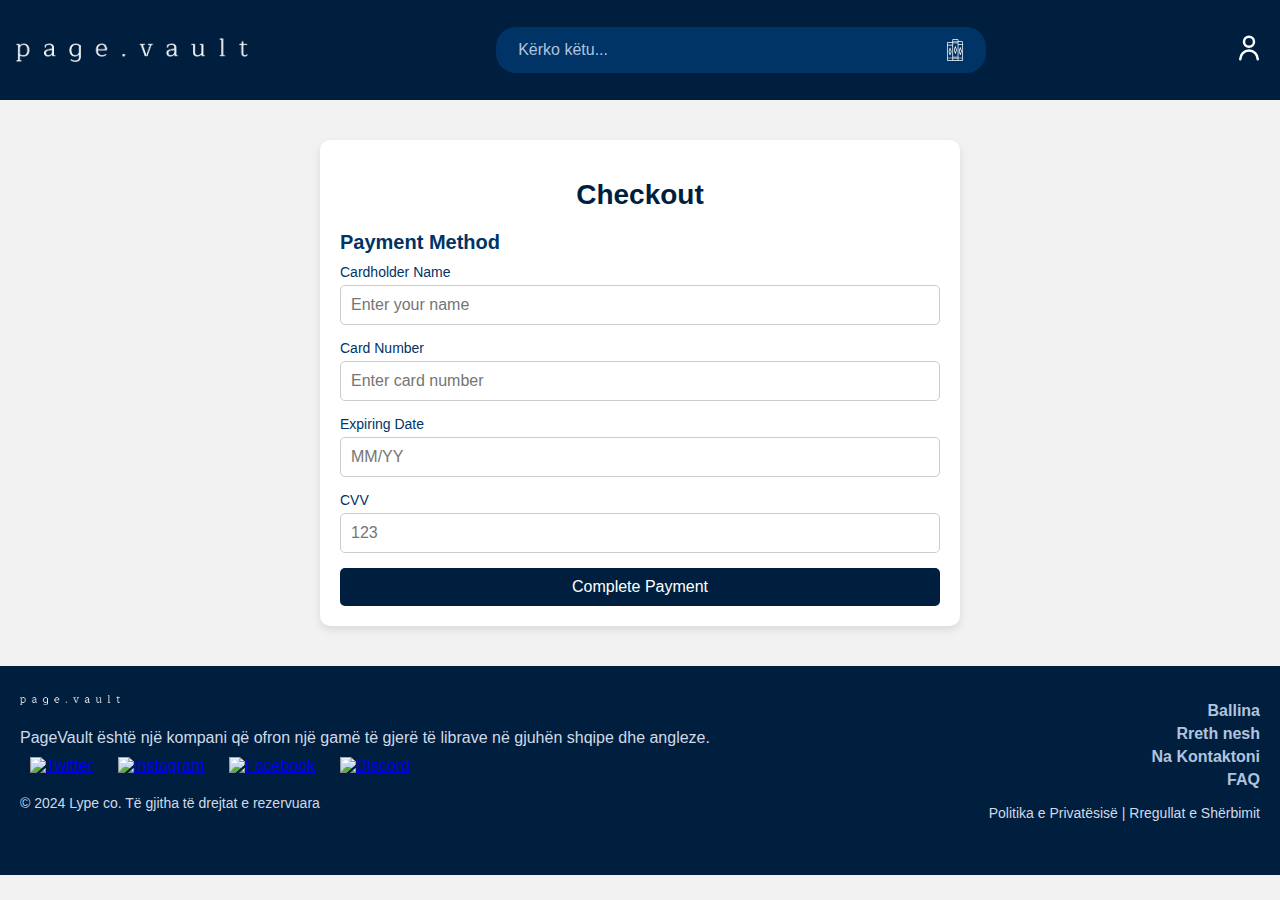
==== index.html @ 58ddebc7 "FrontEnd section" ====
<!DOCTYPE html>
<html lang="en">
<head>
  <meta charset="UTF-8">
  <meta name="viewport" content="width=device-width, initial-scale=1.0">
  <title>Checkout</title>
  <style>
    /* General Styles */
    body {
      margin: 0;
      font-family: 'Poppins', Arial, sans-serif;
      background-color: #f2f2f2;
    }

    /* Checkout Container */
    .checkout-container {
      max-width: 600px;
      margin: 40px auto;
      background: #fff;
      box-shadow: 0 4px 8px rgba(0, 0, 0, 0.1);
      border-radius: 10px;
      overflow: hidden;
      padding: 20px;
    }

    .checkout-container h1 {
      font-size: 28px;
      color: #001f3f;
      text-align: center;
      margin-bottom: 20px;
    }

    .payment-section h2 {
      font-size: 20px;
      color: #003366;
      margin-bottom: 10px;
    }

    /* Card Options */
    .card-options {
      display: flex;
      justify-content: center;
      gap: 20px;
      margin-bottom: 20px;
    }

    .card-options img {
      width: 60px;
      height: auto;
      border-radius: 5px;
      transition: transform 0.3s ease;
      cursor: pointer;
    }

    .card-options img:hover {
      transform: scale(1.1);
    }

    /* Form Styling */
    #checkout-form {
      display: flex;
      flex-direction: column;
      gap: 15px;
    }

    .form-group {
      display: flex;
      flex-direction: column;
    }

    .form-group label {
      font-size: 14px;
      color: #003366;
      margin-bottom: 5px;
    }

    .form-group input {
      padding: 10px;
      font-size: 16px;
      border: 1px solid #ccc;
      border-radius: 5px;
      outline: none;
      font-family: inherit;
    }

    .form-group input:focus {
      border-color: #001f3f;
    }

    /* Submit Button */
    #submit-btn {
      background-color: #001f3f;
      color: #fff;
      font-size: 16px;
      padding: 10px 20px;
      border: none;
      border-radius: 5px;
      cursor: pointer;
      transition: background-color 0.3s ease;
    }

    #submit-btn:hover {
      background-color: #003366;
    }

    /* Confirmation Message */
    #confirmation-message {
      text-align: center;
      font-size: 16px;
      color: #003366;
      margin-top: 20px;
    }

    #confirmation-message.hidden {
      display: none;
    }
    nav {
      background-color: #001f3f; /* Dark blue background */
      display: flex;
      align-items: center;
      justify-content: space-between;
      padding: 10px 16px;
    }
    .menu {
      display: flex;
      align-items: center;
      justify-content: space-between;
      width: 100%;
    }
    .brand {
      display: flex;
      align-items: center;
      gap: 10px;
    }
    .menu-icon {
      height: 24px;
      cursor: pointer;
    }

    /* Search bar styling */
    .search-bar {
      display: flex;
      align-items: center;
      gap: 10px;
      background-color: #003366; /* Slightly lighter blue */
      padding: 12px 20px;
      border-radius: 20px;
      flex-grow: 1;
      max-width: 450px; /* Limits the search bar length */
      margin: 0 20px; /* Centers the search bar */
    }
    .search-bar input {
      border: none;
      outline: none;
      background: transparent;
      color: white;
      font-size: 16px;
      width: 100%; /* Allows input to fill the bar */
      font-family: inherit;
    }
    .search-bar input::placeholder {
      color: #b0c4de; /* Lighter placeholder text */
    }
    .search-bar img {
      height: 22px;
    }

    /* User icon section */
    .user-icon img {
      height: 30px;
      cursor: pointer;
    }

    /* Responsive adjustments */
    @media (min-width: 768px) {
      nav {
        flex-direction: row;
        height: 80px;
      }
      .menu {
        justify-content: space-between;
      }
    }
    footer {
      background-color: #001f3f; /* Dark blue background */
      color: #b0c4de; /* Light blue text */
      padding: 20px;
      font-family: Arial, sans-serif;
    }
    .footer-container {
      display: flex;
      flex-direction: column;
      justify-content: space-between;
      align-items: center;
      text-align: center;
    }
    .footer-container .left-side,
    .footer-container .right-side {
      margin-bottom: 20px;
    }
    .footer-container img {
      width: 100px;
      margin-bottom: 10px;
    }
    .company-info p {
      margin: 10px 0;
      color: #d1d9e6; /* Softer blue for text */
    }
    .social-icons a {
      margin: 0 10px;
      display: inline-block;
    }
    .social-icons img {
      width: 24px;
      transition: transform 0.3s ease;
    }
    .social-icons img:hover {
      transform: scale(1.1);
    }
    .trademark {
      font-size: 14px;
      margin-top: 10px;
      color: #d1d9e6;
    }
    .categories {
      list-style: none;
      padding: 0;
    }
    .categories li {
      margin: 5px 0;
    }
    .categories a {
      color: #b0c4de;
      text-decoration: none;
      font-weight: bold;
      transition: color 0.3s ease;
    }
    .categories a:hover {
      color: #7b9ed3; /* Yellow highlight */
    }
    .privacy-policy {
      font-size: 14px;
      color: #d1d9e6;
    }
    @media (min-width: 768px) {
      .footer-container {
        flex-direction: row;
        text-align: left;
      }
      .left-side {
        margin-right: 20px;
      }
      .right-side {
        text-align: right;
      }
    }
  </style>
</head>
<body>
  <nav>
    <!-- Left: Menu Icon and Brand Name -->
    <div class="menu">
      <div class="brand">
        <img src="photos/page.vault.png" alt="Menu Icon" class="menu-icon">
      </div>
  
      <!-- Middle: Centered Search Bar -->
      <div class="search-bar">
        <input type="text" placeholder="Kërko këtu...">
        <img src="icons/books-svgrepo-com (3).svg" alt="Search Icon">
      </div>
  
      <!-- Right: User Icon -->
      <div class="user-icon">
        <img src="icons/user (2).svg" alt="User Icon">
      </div>
    </div>
  </nav>

  <!-- Checkout Page -->
  <div class="checkout-container">
    <h1>Checkout</h1>
    <div class="payment-section">
      <h2>Payment Method</h2>
     

      <form id="checkout-form">
        <div class="form-group">
          <label for="card-name">Cardholder Name</label>
          <input type="text" id="card-name" placeholder="Enter your name">
        </div>

        <div class="form-group">
          <label for="card-number">Card Number</label>
          <input type="text" id="card-number" placeholder="Enter card number">
        </div>

        <div class="form-group">
          <label for="expiry">Expiring Date</label>
          <input type="text" id="expiry" placeholder="MM/YY">
        </div>

        <div class="form-group">
          <label for="cvv">CVV</label>
          <input type="password" id="cvv" placeholder="123">
        </div>

        <button type="button" id="submit-btn">Complete Payment</button>
      </form>
    </div>

    <p id="confirmation-message" class="hidden">Thank you for your purchase!</p>
  </div>

  <footer>
    <div class="footer-container">
      
      <div class="left-side">
        <div class="company-info">
          <img
            src="photos\page.vault.png"
            alt="Company Logo"
          />
          <p>PageVault është një kompani që ofron një gamë të gjerë të librave në gjuhën shqipe dhe angleze.</p>
        </div>
        <div class="social-icons">
          <a href="#">
            <img src="https://res.cloudinary.com/dhjdnejbo/image/upload/v1713134321/twitter-svgrepo-com_1_rpehlw.svg" alt="Twitter">
          </a>
          <a href="#">
            <img src="https://res.cloudinary.com/dhjdnejbo/image/upload/v1713134320/Frame_zje8fa.svg" alt="Instagram">
          </a>
          <a href="#">
            <img src="https://res.cloudinary.com/dhjdnejbo/image/upload/v1713134319/Frame_1_jh90tv.svg" alt="Facebook">
          </a>
          <a href="#">
            <img src="https://res.cloudinary.com/dhjdnejbo/image/upload/v1713134318/Frame_2_pzzh6s.svg" alt="Discord">
          </a>
        </div>
        <p class="trademark">© 2024 Lype co. Të gjitha të drejtat e rezervuara</p>
      </div>
      
      <div class="right-side">
        <ul class="categories">
          <li><a href="/">Ballina</a></li>
          <li><a href="#">Rreth nesh</a></li>
          <li><a href="/kontakti">Na Kontaktoni</a></li>
          <li><a href="/faq">FAQ</a></li>
        </ul>
        <p class="privacy-policy">Politika e Privatësisë | Rregullat e Shërbimit</p>
      </div>
    </div>
  </footer>
  

  <script>
    document.getElementById('submit-btn').addEventListener('click', function() {
      const message = document.getElementById('confirmation-message');
      message.classList.remove('hidden');
      message.textContent = 'Payment Successful! Thank you for your purchase.';
    });
  </script>
</body>
</html>
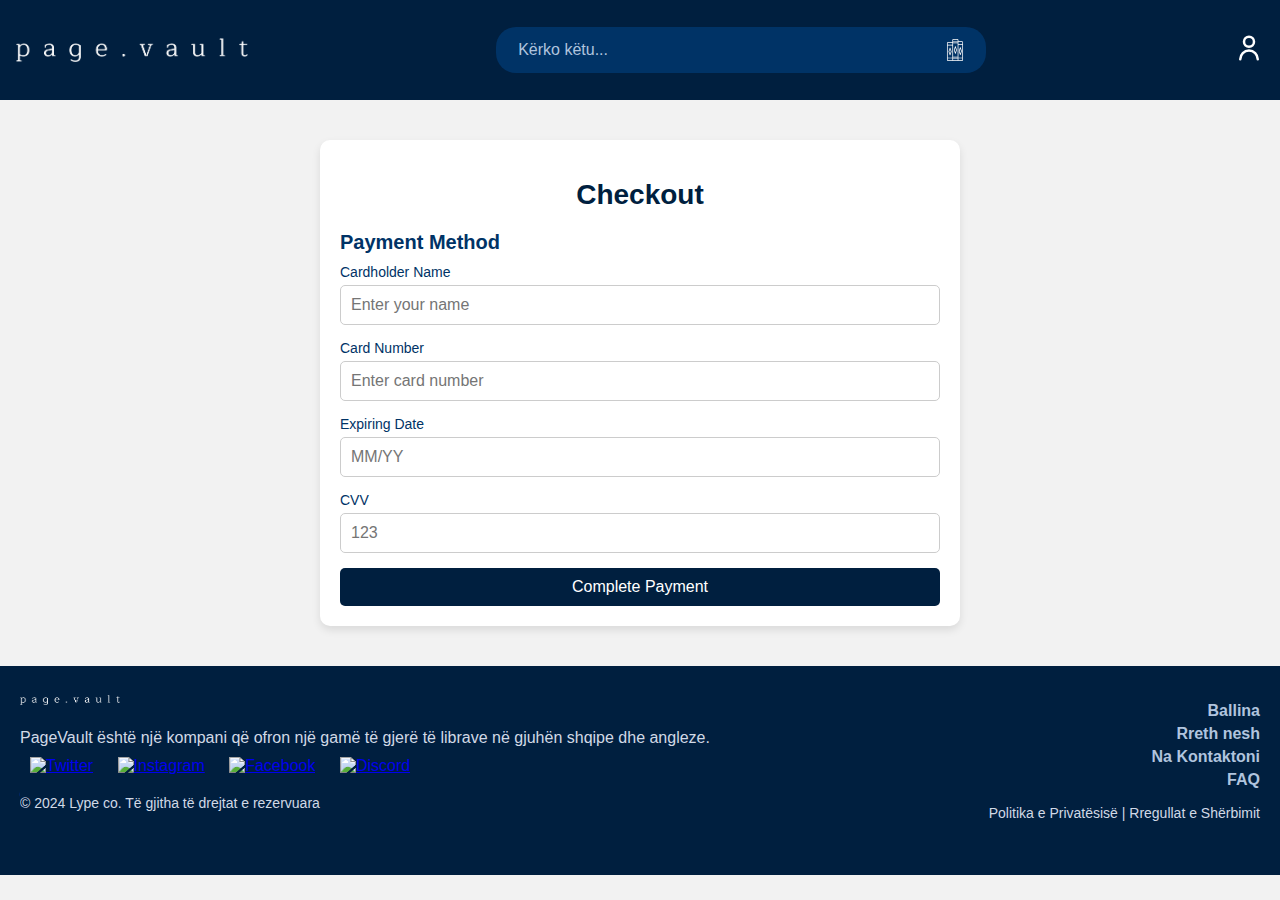
==== commit be66eccd: "Commitment 2" ====
--- a/index.html
+++ b/index.html
@@ -5,14 +5,14 @@
   <meta name="viewport" content="width=device-width, initial-scale=1.0">
   <title>Checkout</title>
   <style>
-    /* General Styles */
+    
     body {
       margin: 0;
       font-family: 'Poppins', Arial, sans-serif;
       background-color: #f2f2f2;
     }
 
-    /* Checkout Container */
+    
     .checkout-container {
       max-width: 600px;
       margin: 40px auto;
@@ -36,7 +36,7 @@
       margin-bottom: 10px;
     }
 
-    /* Card Options */
+    
     .card-options {
       display: flex;
       justify-content: center;
@@ -56,7 +56,7 @@
       transform: scale(1.1);
     }
 
-    /* Form Styling */
+    
     #checkout-form {
       display: flex;
       flex-direction: column;
@@ -87,7 +87,7 @@
       border-color: #001f3f;
     }
 
-    /* Submit Button */
+    
     #submit-btn {
       background-color: #001f3f;
       color: #fff;
@@ -103,7 +103,7 @@
       background-color: #003366;
     }
 
-    /* Confirmation Message */
+  
     #confirmation-message {
       text-align: center;
       font-size: 16px;
@@ -115,7 +115,7 @@
       display: none;
     }
     nav {
-      background-color: #001f3f; /* Dark blue background */
+      background-color: #001f3f; 
       display: flex;
       align-items: center;
       justify-content: space-between;
@@ -137,17 +137,17 @@
       cursor: pointer;
     }
 
-    /* Search bar styling */
+    
     .search-bar {
       display: flex;
       align-items: center;
       gap: 10px;
-      background-color: #003366; /* Slightly lighter blue */
+      background-color: #003366; 
       padding: 12px 20px;
       border-radius: 20px;
       flex-grow: 1;
-      max-width: 450px; /* Limits the search bar length */
-      margin: 0 20px; /* Centers the search bar */
+      max-width: 450px; 
+      margin: 0 20px; 
     }
     .search-bar input {
       border: none;
@@ -155,23 +155,23 @@
       background: transparent;
       color: white;
       font-size: 16px;
-      width: 100%; /* Allows input to fill the bar */
+      width: 100%; 
       font-family: inherit;
     }
     .search-bar input::placeholder {
-      color: #b0c4de; /* Lighter placeholder text */
+      color: #b0c4de; 
     }
     .search-bar img {
       height: 22px;
     }
 
-    /* User icon section */
+    
     .user-icon img {
       height: 30px;
       cursor: pointer;
     }
 
-    /* Responsive adjustments */
+    
     @media (min-width: 768px) {
       nav {
         flex-direction: row;
@@ -182,8 +182,8 @@
       }
     }
     footer {
-      background-color: #001f3f; /* Dark blue background */
-      color: #b0c4de; /* Light blue text */
+      background-color: #001f3f; 
+      color: #b0c4de; 
       padding: 20px;
       font-family: Arial, sans-serif;
     }
@@ -204,7 +204,7 @@
     }
     .company-info p {
       margin: 10px 0;
-      color: #d1d9e6; /* Softer blue for text */
+      color: #d1d9e6; 
     }
     .social-icons a {
       margin: 0 10px;
@@ -236,7 +236,7 @@
       transition: color 0.3s ease;
     }
     .categories a:hover {
-      color: #7b9ed3; /* Yellow highlight */
+      color: #7b9ed3; 
     }
     .privacy-policy {
       font-size: 14px;
@@ -258,26 +258,26 @@
 </head>
 <body>
   <nav>
-    <!-- Left: Menu Icon and Brand Name -->
+    
     <div class="menu">
       <div class="brand">
         <img src="photos/page.vault.png" alt="Menu Icon" class="menu-icon">
       </div>
   
-      <!-- Middle: Centered Search Bar -->
+      
       <div class="search-bar">
         <input type="text" placeholder="Kërko këtu...">
         <img src="icons/books-svgrepo-com (3).svg" alt="Search Icon">
       </div>
   
-      <!-- Right: User Icon -->
+      
       <div class="user-icon">
         <img src="icons/user (2).svg" alt="User Icon">
       </div>
     </div>
   </nav>
 
-  <!-- Checkout Page -->
+  
   <div class="checkout-container">
     <h1>Checkout</h1>
     <div class="payment-section">
